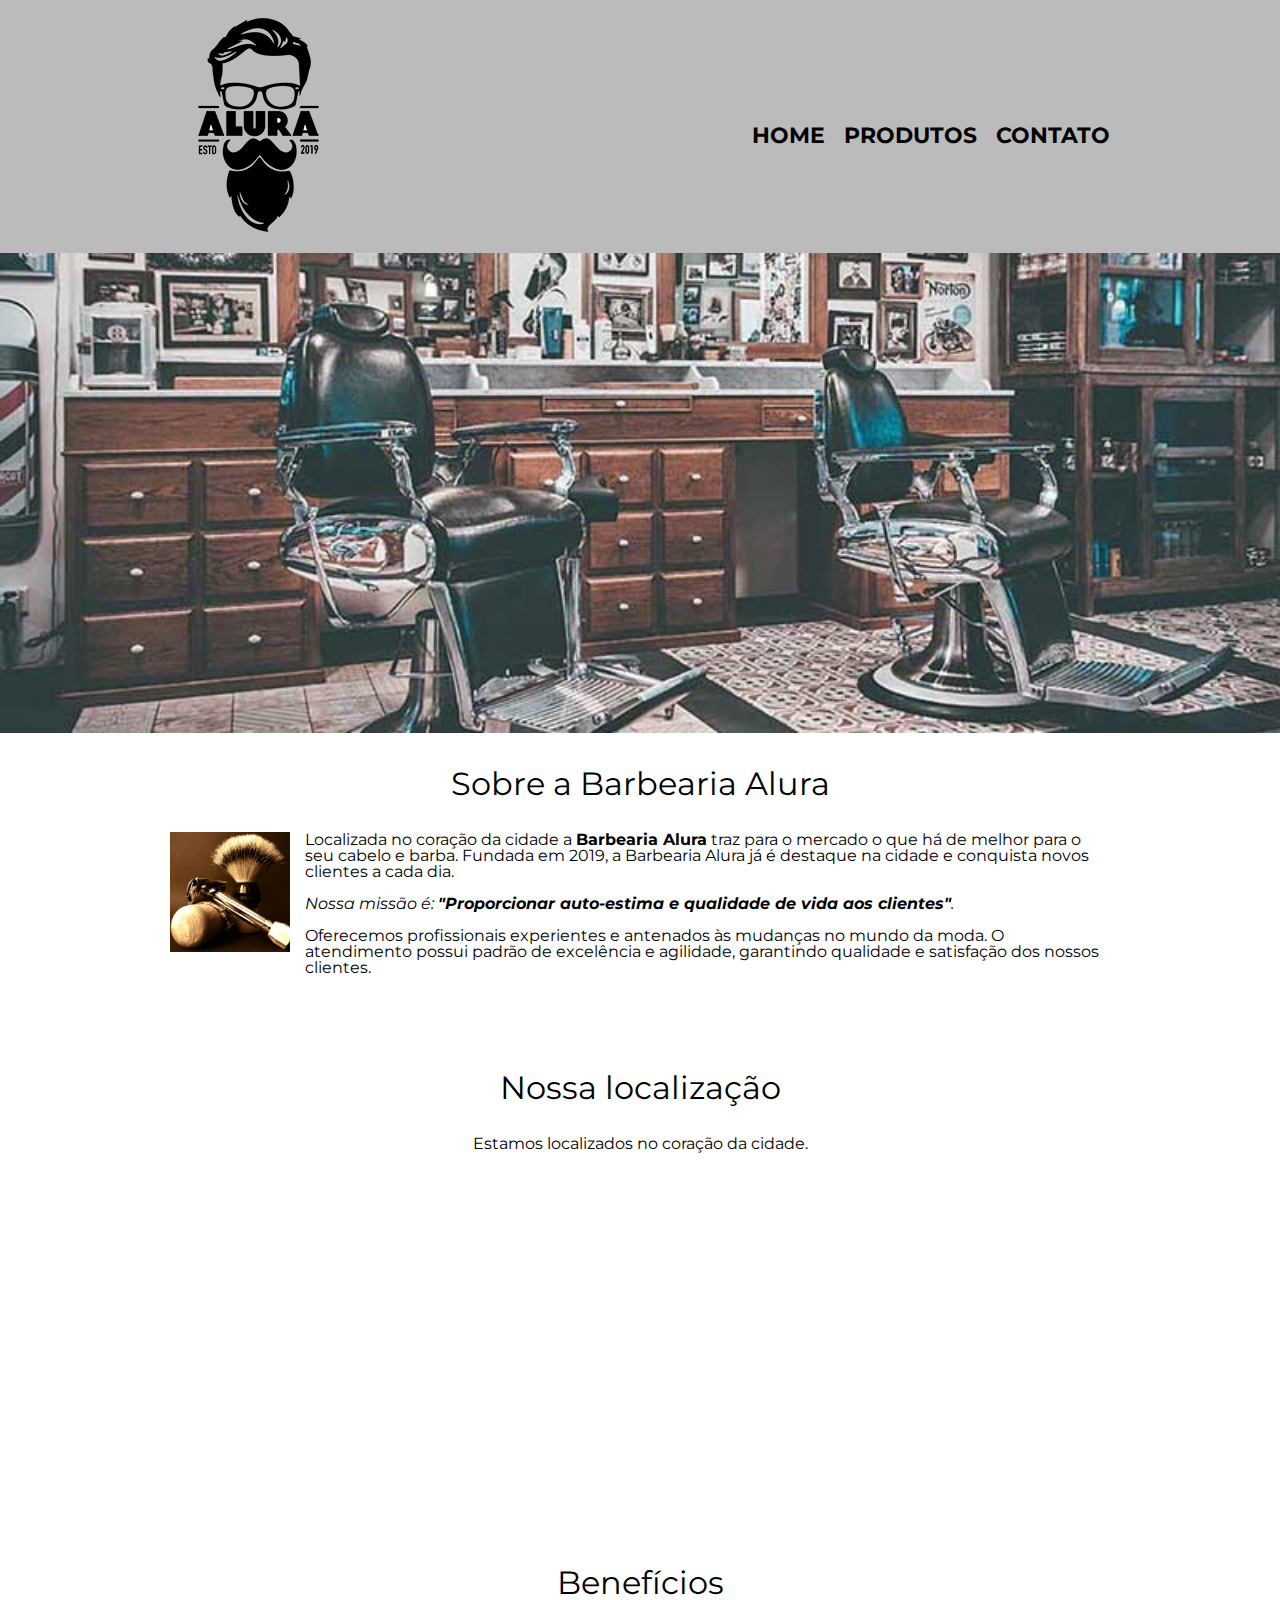
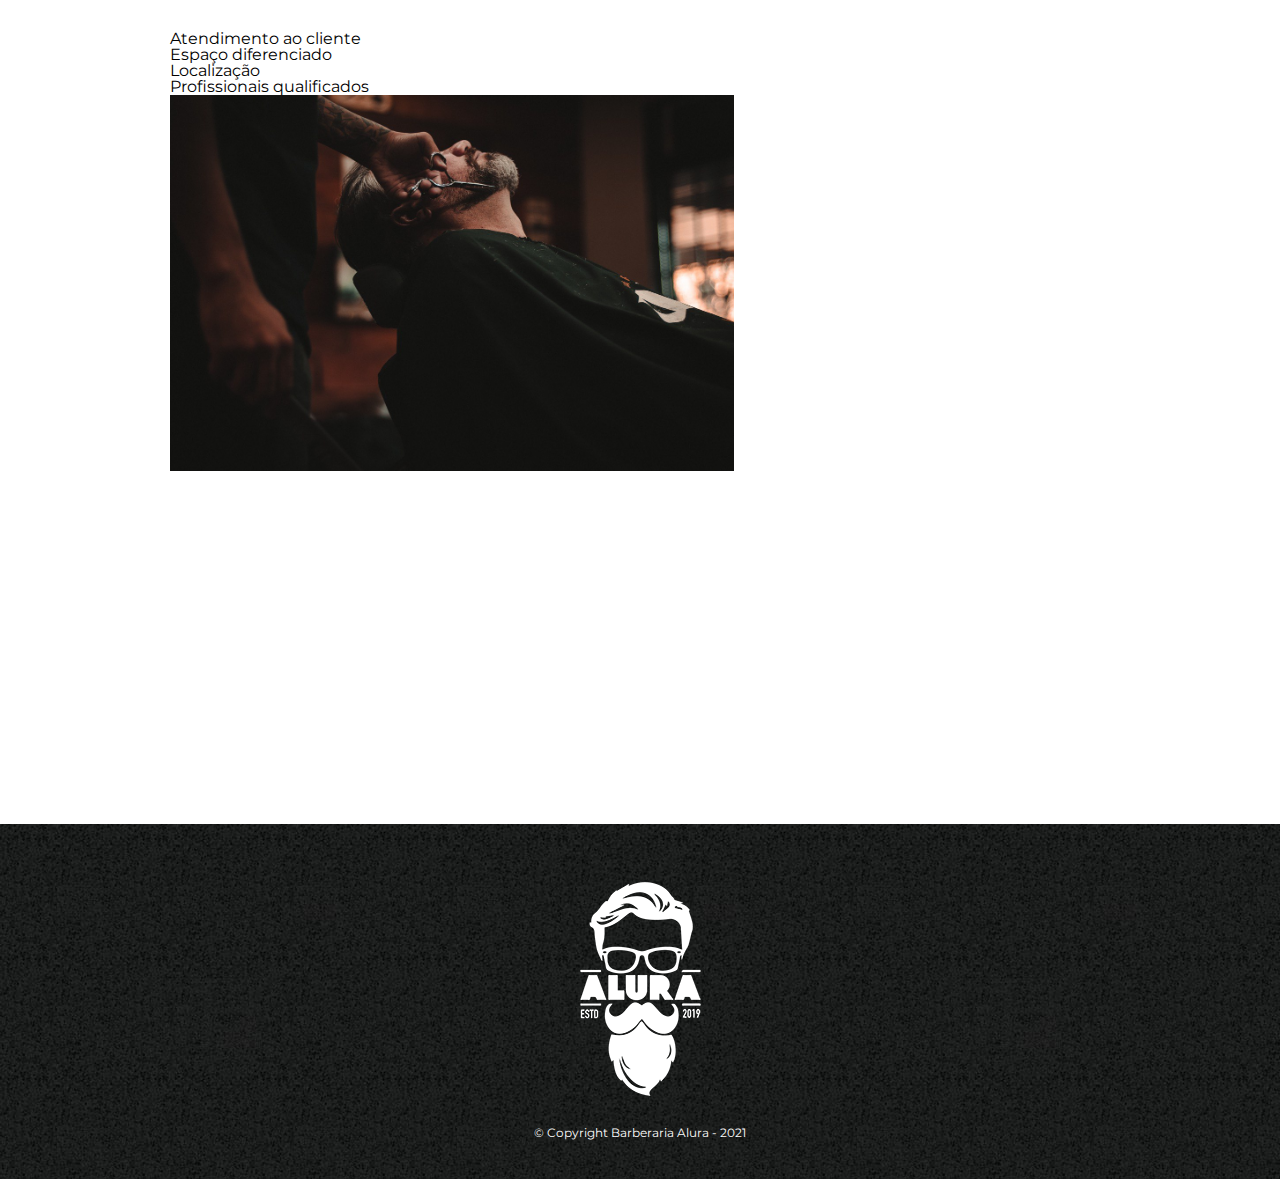
==== html-css-1-2-3-4/index.html @ 0b7fbf55 "first commit" ====
<!DOCTYPE html>
<html lang="pt-br">

<head>
  <meta charset="UTF-8">
  <title>Barbearia Alura</title>
  <link rel="stylesheet" href="reset.css">
  <link rel="stylesheet" href="index.css">
  <link rel="stylesheet" href="header.css">
  <link rel="stylesheet" href="footer.css">
  <link rel="preconnect" href="https://fonts.gstatic.com">
  <link href="https://fonts.googleapis.com/css2?family=Montserrat:wght@100;200&display=swap" rel="stylesheet">
</head>

<body>
  <header>
    <div class="caixa-menu">
      <h1>
        <img src="images/logo.png" alt="Logo da Barbearia Alura">
      </h1>

      <nav>
        <ul>
          <li><a href="index.html">Home</a></li>
          <li><a href="produtos.html">Produtos</a></li>
          <li><a href="contato.html">Contato</a></li>
        </ul>
      </nav>
    </div>
  </header>

  <img class="banner" src="images/banner.jpg">

  <main>
    <section class="principal">
      <h2 class="titulo-principal">Sobre a Barbearia Alura</h2>

      <div class="conteudo">
        <img class="utensilios" src="images/utensilios.jpg" alt="Utensilios de um barbeiro">
        <p>
          Localizada no coração da cidade a <strong>Barbearia Alura</strong> traz para o mercado o que há de melhor para
          o
          seu cabelo e barba.
          Fundada em 2019, a Barbearia Alura já é destaque na cidade e conquista novos clientes a cada dia.
        </p>

        <p id="missao">
          <em>
            Nossa missão é: <strong class="destaque">"Proporcionar auto-estima e qualidade de vida aos
              clientes"</strong>.
          </em>
        </p>

        <p>
          Oferecemos profissionais experientes e antenados às mudanças no mundo da moda. O atendimento possui padrão de
          excelência
          e agilidade, garantindo qualidade e satisfação dos nossos clientes.
        </p>
      </div>
    </section>

    <section class="localizacao">
      <h3 class="titulo-principal">Nossa localização</h3>
      <p>Estamos localizados no coração da cidade.</p>

      <iframe
        src="https://www.google.com/maps/embed?pb=!1m18!1m12!1m3!1d4224.442747295498!2d-46.634356037108866!3d-23.58963804091411!2m3!1f0!2f0!3f0!3m2!1i1024!2i768!4f13.1!3m3!1m2!1s0x94ce5a2b2ed7f3a1%3A0xab35da2f5ca62674!2sCaelum%20-%20Education%20and%20Innovation!5e0!3m2!1sen!2sbr!4v1622081023317!5m2!1sen!2sbr"
        width="100%" height="300" style="border:0;" allowfullscreen="" loading="lazy">
      </iframe>
    </section>

    <section class="beneficios">
      <h3 class="titulo-principal">Benefícios</h3>

      <ul class="lista-beneficios">
        <li class="itens">Atendimento ao cliente</li>
        <li class="itens">Espaço diferenciado</li>
        <li class="itens">Localização</li>
        <li class="itens">Profissionais qualificados</li>
      </ul>

      <img src="images/beneficios.jpg" class="imagem-beneficios">

      <div class="video-beneficios">
        <iframe width="560" height="315" src="https://www.youtube-nocookie.com/embed/wcVVXUV0YUY?controls=0"
          title="YouTube video player" frameborder="0"
          allow="accelerometer; autoplay; clipboard-write; encrypted-media; gyroscope; picture-in-picture"
          allowfullscreen>
        </iframe>
      </div>
    </section>
  </main>

  <footer>
    <img src="images/logo-branco.png" alt="Logo da Barbearia Alura">
    <p class="copyright">&copy; Copyright Barberaria Alura - 2021</p>
  </footer>
</body>

</html>
---- html-css-1-2-3-4/index.css ----
body {
  font-family: 'Montserrat', sans-serif;
}

main {
  width: 940px;
  margin: 0 auto;
}

.banner {
  width: 100%;
}

.titulo-principal {
  text-align: center;
  font-size: 2em;
  margin: 1em 0 1em;
  clear: left;
}

.principal p {
  margin: 0 0 1em;
}

.principal strong {
  font-weight: bold;
}

.principal em {
  font-style: italic;
}

.utensilios {
  width: 120px;
  float: left;
  margin: 0 15px 15px 0
}

.localizacao {
  padding: 3em 0;
}

.localizacao p {
  text-align: center;
  margin: 0 0 2em;
}

.imagem-beneficios {
  width: 60%;
}

.video-beneficios {
  width: 560px;
  margin: 1em auto;
}
---- html-css-1-2-3-4/header.css ----
header {
  background-color: #BBBBBB;
  padding: 20px, 0;
}

.caixa-menu {
  position: relative;
  width: 940px;
  margin: 0 auto;
}

nav {
  position: absolute;
  top: 125px;
  right: 0;
}

nav li {
  display: inline;
  margin-left: 15px;
}

nav a {
  font-size: 22px;
  font-weight: bold;
  text-transform: uppercase;
  text-decoration: none;
  color: #000000;
}

nav a:hover {
  color: #C78C19;
  text-decoration: underline;
}
---- html-css-1-2-3-4/footer.css ----
footer {
  text-align: center;
  background: url("images/bg.jpg");
  padding: 40px;
}

.copyright {
  color: #ffffff;
  font-size: 12px;
  margin-top: 10px;
}
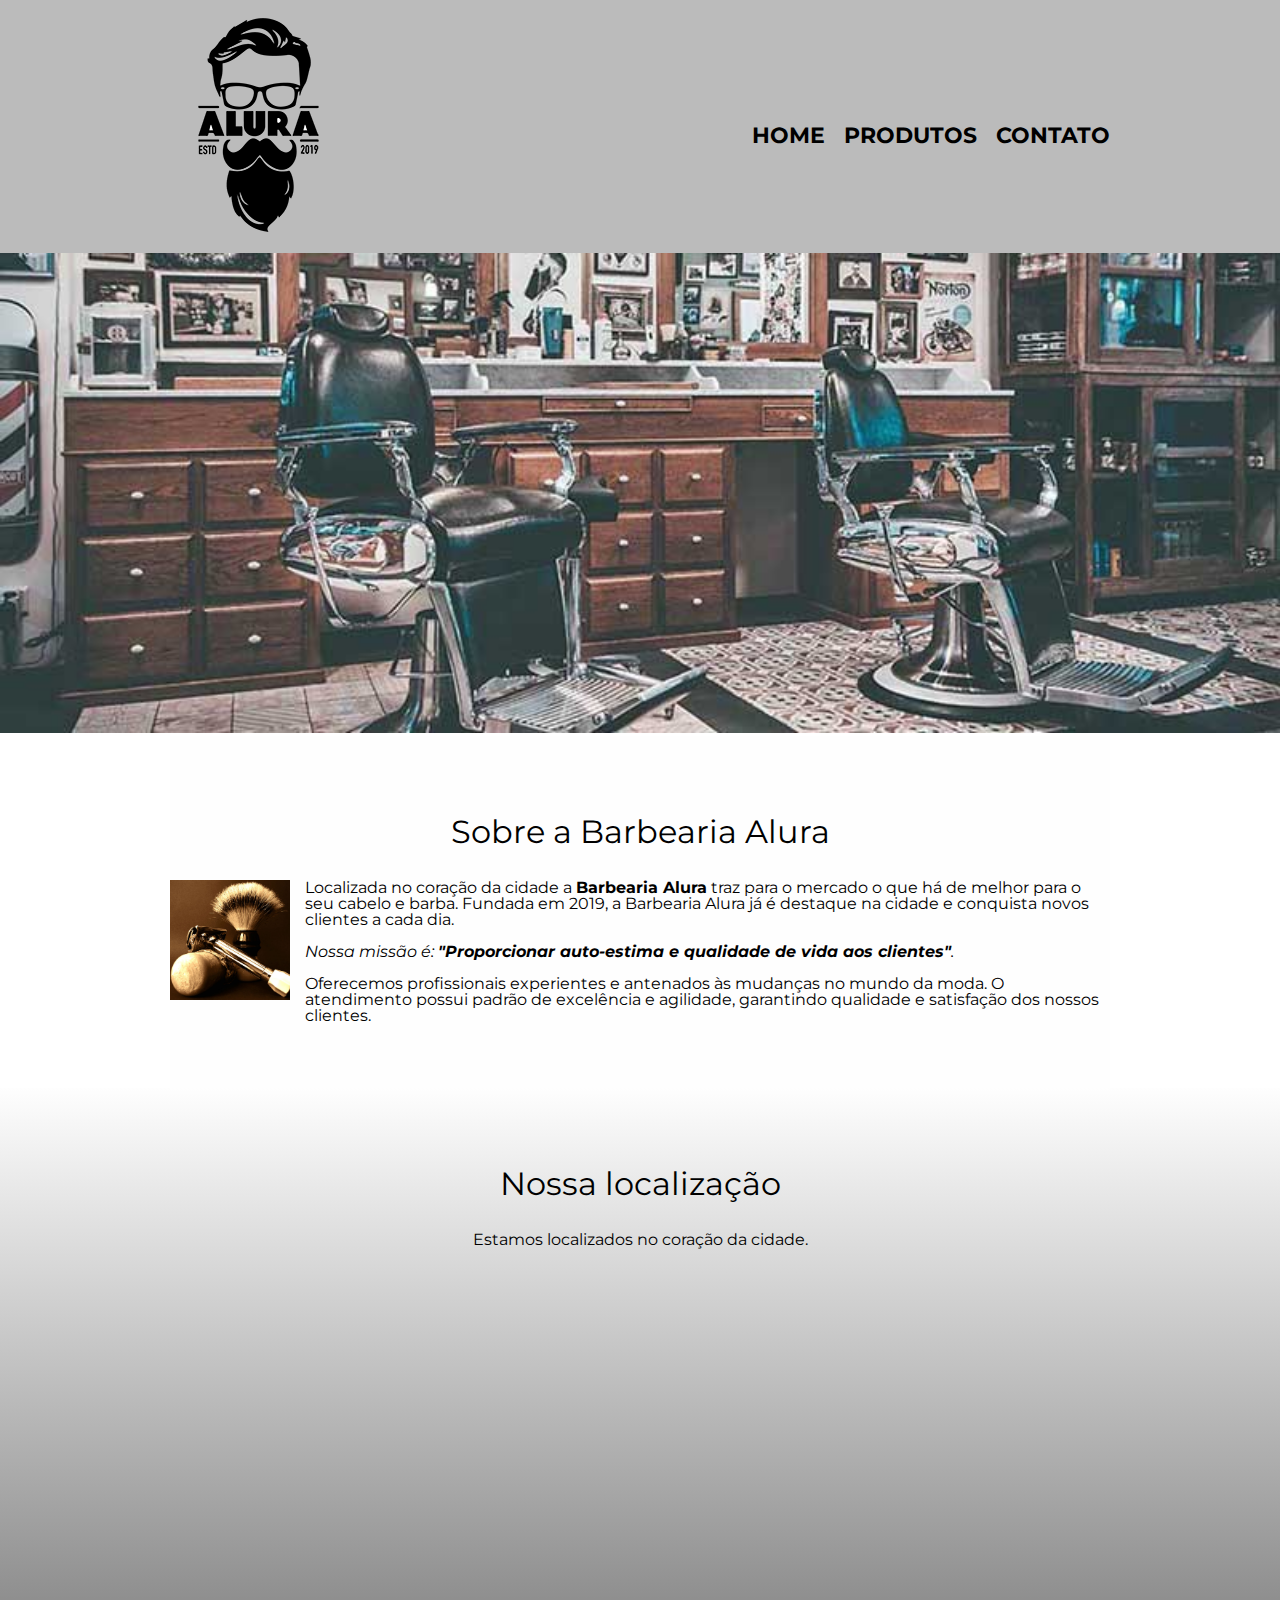
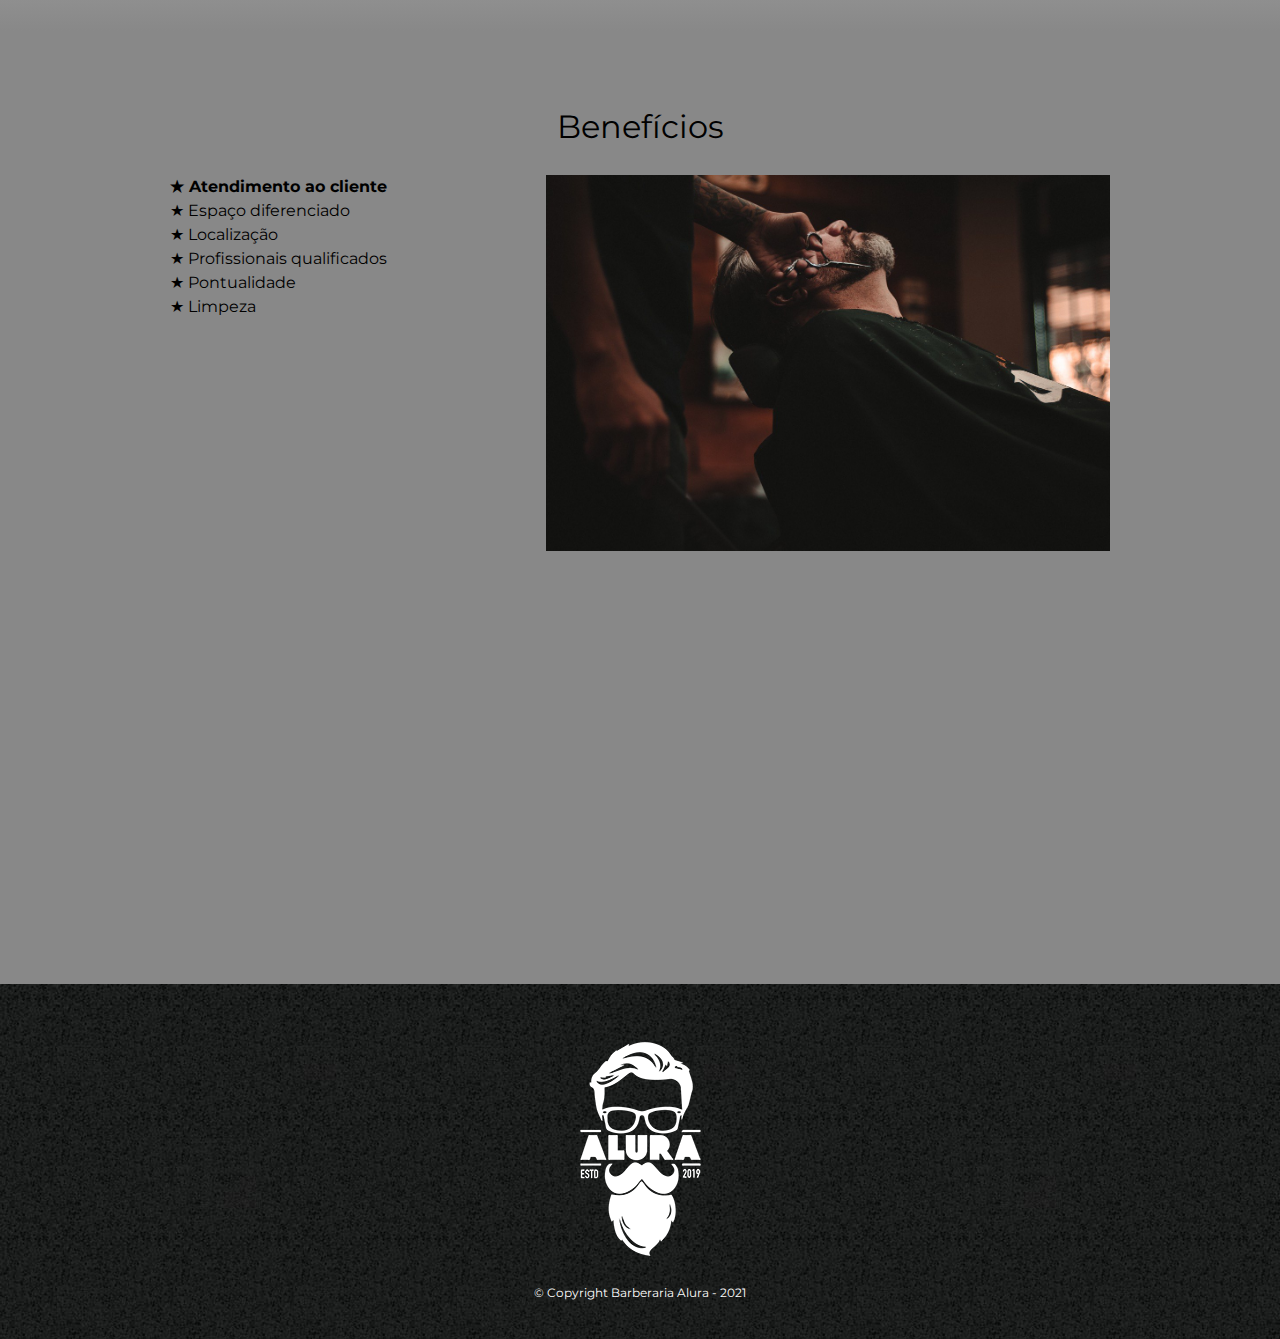
==== commit 165f3f7e: "index com linear gradient e beneficios ajustados" ====
--- a/html-css-1-2-3-4/index.html
+++ b/html-css-1-2-3-4/index.html
@@ -63,23 +63,27 @@
       <h3 class="titulo-principal">Nossa localização</h3>
       <p>Estamos localizados no coração da cidade.</p>
 
-      <iframe
-        src="https://www.google.com/maps/embed?pb=!1m18!1m12!1m3!1d4224.442747295498!2d-46.634356037108866!3d-23.58963804091411!2m3!1f0!2f0!3f0!3m2!1i1024!2i768!4f13.1!3m3!1m2!1s0x94ce5a2b2ed7f3a1%3A0xab35da2f5ca62674!2sCaelum%20-%20Education%20and%20Innovation!5e0!3m2!1sen!2sbr!4v1622081023317!5m2!1sen!2sbr"
-        width="100%" height="300" style="border:0;" allowfullscreen="" loading="lazy">
-      </iframe>
+      <div class="mapa-localizacao">
+        <iframe
+          src="https://www.google.com/maps/embed?pb=!1m18!1m12!1m3!1d4224.442747295498!2d-46.634356037108866!3d-23.58963804091411!2m3!1f0!2f0!3f0!3m2!1i1024!2i768!4f13.1!3m3!1m2!1s0x94ce5a2b2ed7f3a1%3A0xab35da2f5ca62674!2sCaelum%20-%20Education%20and%20Innovation!5e0!3m2!1sen!2sbr!4v1622081023317!5m2!1sen!2sbr"
+          width="100%" height="300" style="border:0;" allowfullscreen="" loading="lazy">
+        </iframe>
+      </div>
     </section>
 
     <section class="beneficios">
-      <h3 class="titulo-principal">Benefícios</h3>
+      <div class=conteudo-beneficios>
+        <h3 class="titulo-principal">Benefícios</h3>
 
-      <ul class="lista-beneficios">
-        <li class="itens">Atendimento ao cliente</li>
-        <li class="itens">Espaço diferenciado</li>
-        <li class="itens">Localização</li>
-        <li class="itens">Profissionais qualificados</li>
-      </ul>
-
-      <img src="images/beneficios.jpg" class="imagem-beneficios">
+        <ul class="lista-beneficios">
+          <li class="items">Atendimento ao cliente</li>
+          <li class="items">Espaço diferenciado</li>
+          <li class="items">Localização</li>
+          <li class="items">Profissionais qualificados</li>
+          <li class="items">Pontualidade</li>
+          <li class="items">Limpeza</li>
+        </ul><img src="images/beneficios.jpg" class="imagem-beneficios">
+      </div>
 
       <div class="video-beneficios">
         <iframe width="560" height="315" src="https://www.youtube-nocookie.com/embed/wcVVXUV0YUY?controls=0"
--- a/html-css-1-2-3-4/index.css
+++ b/html-css-1-2-3-4/index.css
@@ -2,13 +2,15 @@
   font-family: 'Montserrat', sans-serif;
 }
 
-main {
+.banner {
+  width: 100%;
+}
+
+.principal {
   width: 940px;
   margin: 0 auto;
-}
-
-.banner {
-  width: 100%;
+  padding: 3em 0;
+  background: #FEFEFE;
 }
 
 .titulo-principal {
@@ -38,11 +40,45 @@
 
 .localizacao {
   padding: 3em 0;
+  background: linear-gradient(#FEFEFE, #888888);
 }
 
 .localizacao p {
   text-align: center;
   margin: 0 0 2em;
+}
+
+.mapa-localizacao {
+  width: 940px;
+  margin: 0 auto;
+}
+
+.beneficios {
+  padding: 3em 0;
+  background: #888888;
+}
+
+.conteudo-beneficios {
+  width: 940px;
+  margin: 0 auto;
+}
+
+.lista-beneficios {
+  width: 40%;
+  display: inline-block;
+  vertical-align: top;
+}
+
+.items {
+  line-height: 1.5;
+}
+
+.items:first-child {
+  font-weight: bold;
+}
+
+.items:before {
+  content: "★ ";
 }
 
 .imagem-beneficios {
@@ -51,5 +87,5 @@
 
 .video-beneficios {
   width: 560px;
-  margin: 1em auto;
+  margin: 2em auto;
 }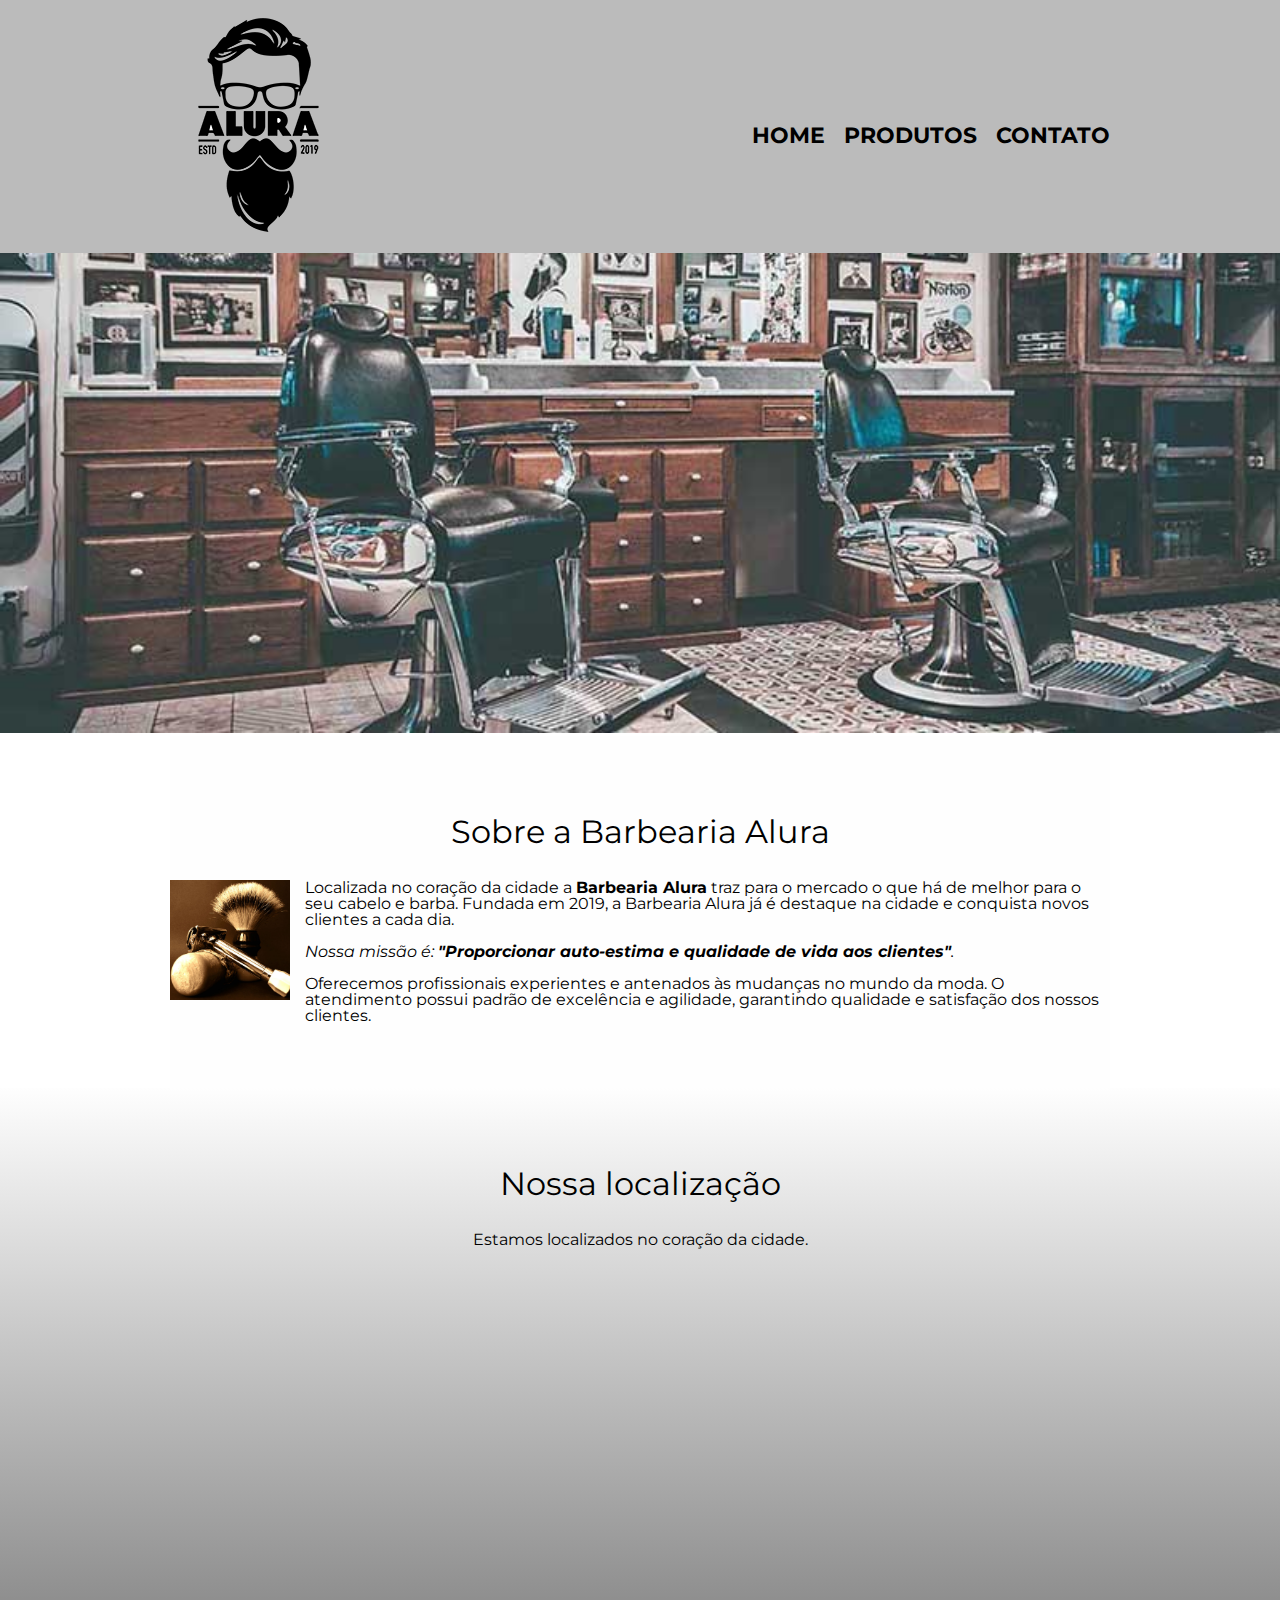
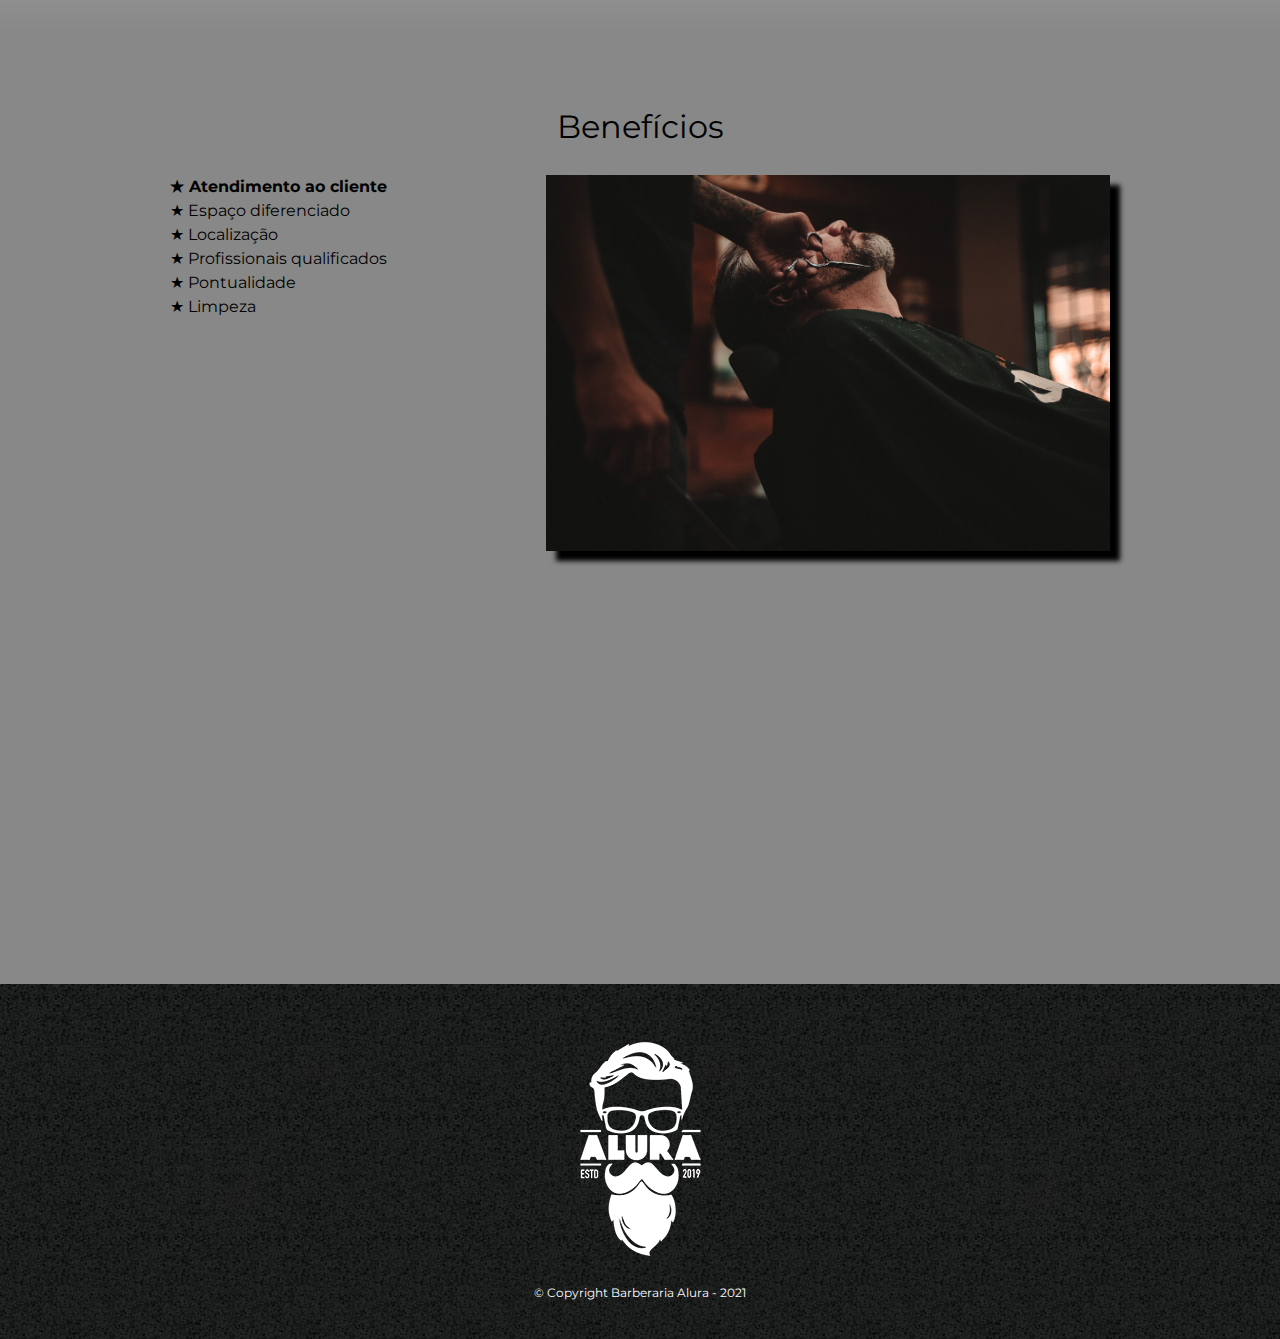
==== commit e838921a: "responsividade básica até 480px" ====
--- a/html-css-1-2-3-4/index.html
+++ b/html-css-1-2-3-4/index.html
@@ -3,6 +3,7 @@
 
 <head>
   <meta charset="UTF-8">
+  <meta name="viewport" content="width=device-width">
   <title>Barbearia Alura</title>
   <link rel="stylesheet" href="reset.css">
   <link rel="stylesheet" href="index.css">
@@ -86,7 +87,7 @@
       </div>
 
       <div class="video-beneficios">
-        <iframe width="560" height="315" src="https://www.youtube-nocookie.com/embed/wcVVXUV0YUY?controls=0"
+        <iframe width="100%" height="315" src="https://www.youtube-nocookie.com/embed/wcVVXUV0YUY?controls=0"
           title="YouTube video player" frameborder="0"
           allow="accelerometer; autoplay; clipboard-write; encrypted-media; gyroscope; picture-in-picture"
           allowfullscreen>
--- a/html-css-1-2-3-4/index.css
+++ b/html-css-1-2-3-4/index.css
@@ -83,9 +83,26 @@
 
 .imagem-beneficios {
   width: 60%;
+  box-shadow: 10px 10px 5px black;
+  opacity: 1;
+  transition: 400ms;
+}
+
+.imagem-beneficios:hover {
+  opacity: 0.3;
 }
 
 .video-beneficios {
   width: 560px;
   margin: 2em auto;
+}
+
+@media screen and (max-width: 480px) {
+  .caixa-menu, .principal, .mapa-localizacao, .conteudo-beneficios, .video-beneficios {
+    width: auto;
+  }
+
+  .lista-beneficios, .imagem-beneficios {
+    width: 100%;
+  }
 }--- a/html-css-1-2-3-4/header.css
+++ b/html-css-1-2-3-4/header.css
@@ -31,4 +31,19 @@
 nav a:hover {
   color: #C78C19;
   text-decoration: underline;
+}
+
+@media screen and (max-width: 480px) {
+  .caixa-menu {
+    width: auto;
+  }
+
+  h1 {
+    text-align: center;
+  }
+
+  nav {
+    position: static;
+  }
+
 }